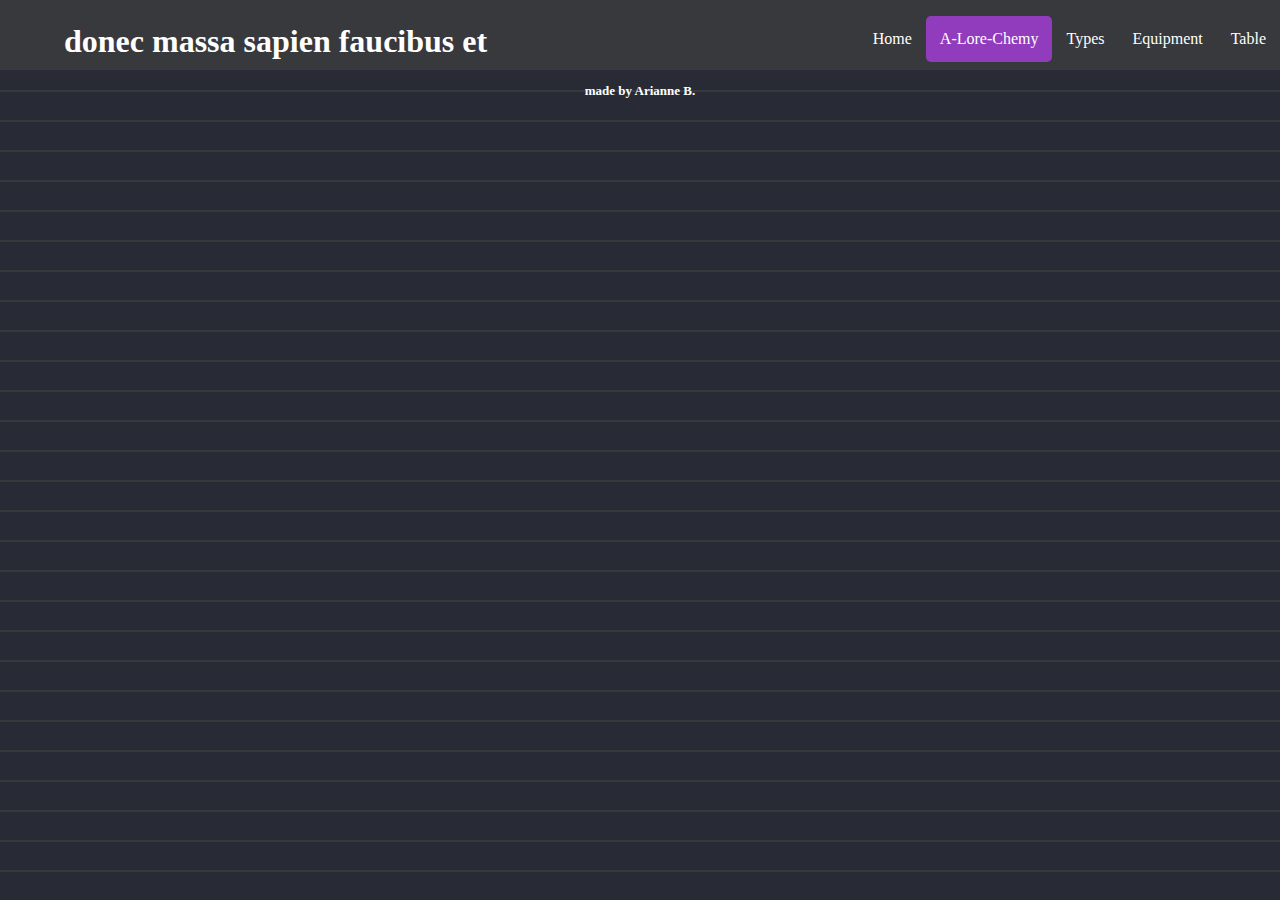
==== htdocs/alorechemy.html @ 70f2ffee "Add files via upload" ====
<!DOCTYPE html>
<html lang="en">
	<head>
		<title>Hexperiment</title>
		<link rel="icon" type="image/x-icon" href="images/witchywitch.png">
		<meta charset="UTF-8">
		<meta name="description" content="A website all about Chemistry in witch style">
		<meta name="author" content="Arianne Butalid">
		<meta name="viewport" content="width=device-width, initial-scale=1.0">
		<link rel = "stylesheet" type = "text/css" href = "../css/style.css">
	</head>
	<body>
		<!--Header-->
		<header class="up">
			<h1>donec massa sapien faucibus et</h1>
		<!--Menu-->
			<nav class="upnav">
				<a href="periodictable.html">Table</a>
				<a href="equipment.html">Equipment</a>
				<a href="types.html">Types</a>
				<a href="alorechemy.html" class="current">A-Lore-Chemy</a>
				<a href="../index.html">Home</a>
			</nav>
		</header>
		<section class="whole">
		</section>
		<div class="end">
			<p class="maker">made by Arianne B.</p>
			<a href="https://github.com/"><div class="github"></div></a>
			<a href="https://www.facebook.com/arianne.butalid"><div class="facebook"></div>
		</div>
	</body>
</html>
---- css/style.css ----
html {
	scroll-behavior: smooth;
}

* {
	box-sizing: border-box;
}

body {
    margin: 0;
	background-image: linear-gradient(0deg, #282a35 95%, #38393c  5%);
    background-size: 30px 30px;
	/*overflow: hidden;*/
}

* {
	color: white;
}

.whole {
	animation: transitionIn 0.75s;
}

@keyframes transitionIn {
	from {
		opacity: 0;
		transform: rotateX(-10deg);
	}
	
	to {
		opacity: 2;
		transform: rotateX(0);
	}
}

/*Header menu*/
.up {
	z-index: 100;
    position: sticky;
    height: 70px;
    width: 100%;
	background-color: #38393c;
	top: 0;
	padding: 10px 0;
	display: block;
}

.up h1 {
	float: left;
	margin-left: 5%;
	margin-top: 1%;
}

.upnav a {
	float: right;
	text-align: center;
	padding: 14px;
	text-decoration: none;
	margin-top: 0.5%;
	border-radius: 5px;
}

.upnav a:hover {
	background-color: #fdaa3f;
	transition: background-color .3s;
}

.current {
	background-color: #913bbd;
}

/*Home + Types*/
header {
	text-align: center;
}

.describe {
	border: 3px dotted #fdaa3f;
	width: 45%;
	margin-left: 5%;
	margin-top: 5%;
}

.describev {
	border: 1px solid #913bbd;
	width: 45%;
	margin-left: 50%;
	margin-top: 5%;
}

#sec1, #sec2, #sec3, #sec4, #sec5 {
	padding-top: 56px;
}

footer {
	float: right;
}

.goup {
	float: right;
}

/*.github {
	background: url('images/icons.png') no-repeat -456px -129px;
	width: 32px;
	height: 33px;
}

.facebook {
	background: url('images/icons.png') no-repeat -226px -129px;
	width: 33px;
	height: 32px;
}

.github:hover {
	background: url('images/icons.png') no-repeat -456px -54px;
	width: 33px;
	height: 33px;
}

.facebook:hover {
	background: url('images/icons.png') no-repeat -226px -54px;
	width: 33px;
	height: 33px;
}*/

.maker {
	font-size: 13px;
	font-family: Garamond;
	font-weight: bold;
	text-align: center;
}

.arrowup {
	background: url('images/arrowy.png') no-repeat -225px -129px;
	width: 34px;
	height: 33px;
}

/*A-lore-chemy + Equipment*/

/*The Periodic Table --> I can use tables here */
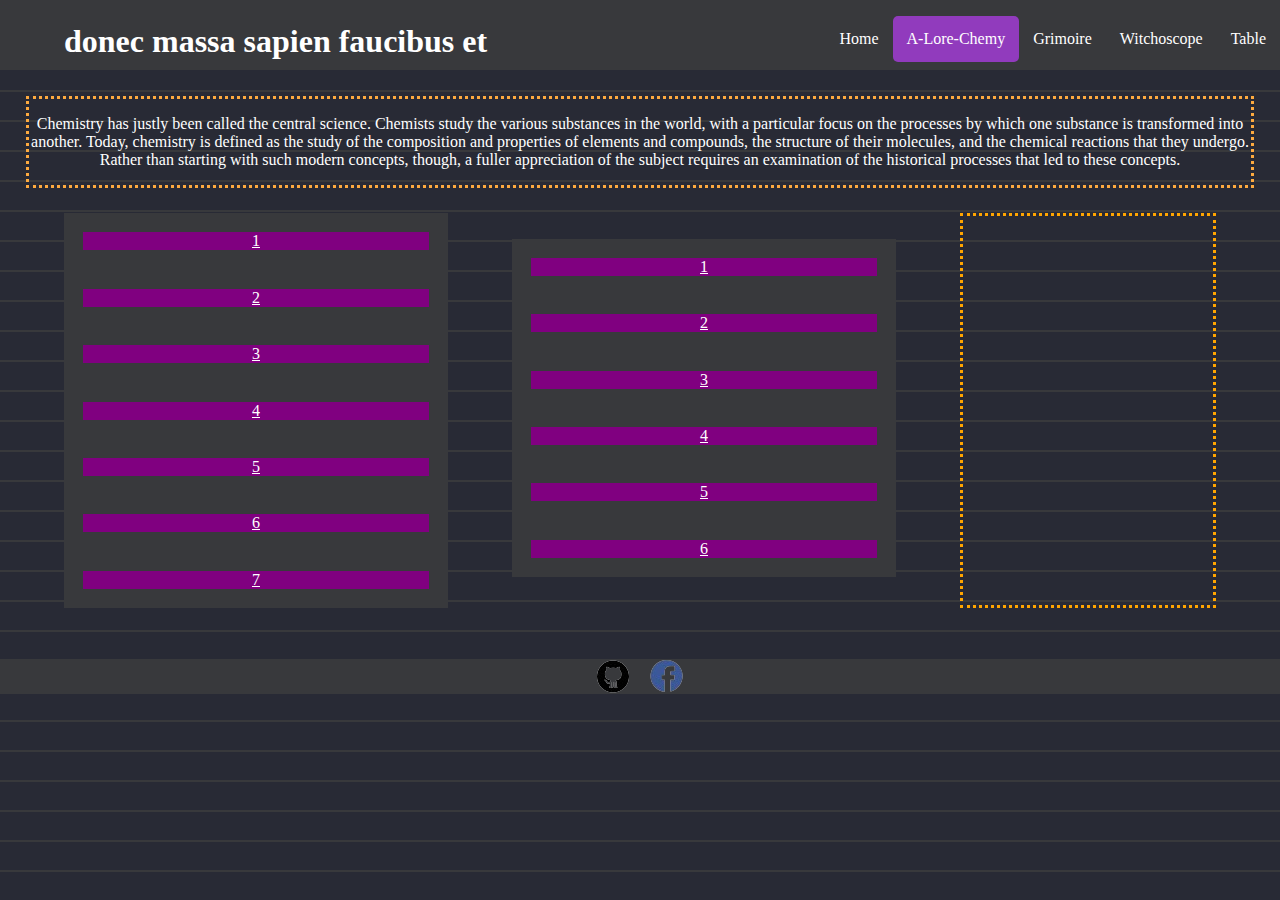
==== commit 66ea86c8: "Update alorechemy.html" ====
--- a/htdocs/alorechemy.html
+++ b/htdocs/alorechemy.html
@@ -2,7 +2,7 @@
 <html lang="en">
 	<head>
 		<title>Hexperiment</title>
-		<link rel="icon" type="image/x-icon" href="images/witchywitch.png">
+		<link rel="icon" type="image/x-icon" href="../images/witchywitch.png">
 		<meta charset="UTF-8">
 		<meta name="description" content="A website all about Chemistry in witch style">
 		<meta name="author" content="Arianne Butalid">
@@ -16,18 +16,47 @@
 		<!--Menu-->
 			<nav class="upnav">
 				<a href="periodictable.html">Table</a>
-				<a href="equipment.html">Equipment</a>
-				<a href="types.html">Types</a>
-				<a href="alorechemy.html" class="current">A-Lore-Chemy</a>
+				<a href="equipment.html">Witchoscope</a>
+				<a href="types.html">Grimoire</a>
+				<a href="#" class="current">A-Lore-Chemy</a>
 				<a href="../index.html">Home</a>
 			</nav>
 		</header>
+		<!--Content-->
 		<section class="whole">
+			<section id="lore0">
+				<p>Chemistry has justly been called the central science. Chemists study the various substances in the world, with a particular focus on the processes by which one substance is transformed into another. Today, chemistry is defined as the study of the composition and properties of elements and compounds, the structure of their molecules, and the chemical reactions that they undergo. Rather than starting with such modern concepts, though, a fuller appreciation of the subject requires an examination of the historical processes that led to these concepts.</p>
+			</section>
+			<section id="cols">
+				<section id="col1">
+					<a href="#">1</a>
+					<a href="#">2</a>
+					<a href="#">3</a>
+					<a href="#">4</a>
+					<a href="#">5</a>
+					<a href="#">6</a>
+					<a href="#">7</a>
+				</section>
+				<section id="col2">
+					<a href="#">1</a>
+					<a href="#">2</a>
+					<a href="#">3</a>
+					<a href="#">4</a>
+					<a href="#">5</a>
+					<a href="#">6</a>
+				</section>
+				<aside id="aside"></aside>
+			</section>
 		</section>
-		<div class="end">
-			<p class="maker">made by Arianne B.</p>
-			<a href="https://github.com/"><div class="github"></div></a>
-			<a href="https://www.facebook.com/arianne.butalid"><div class="facebook"></div>
-		</div>
+		<script type="text/javascript">
+				window.onload = function(){ 
+					alert("The information presented here has been copy and pasted from the ff. source: https://www.britannica.com/science/chemistry/Chemistry-and-society");
+                }
+		</script>
+		
+		<footer class="end">
+			<a href="https://github.com/mysteriouslyours"><div id="github"></div></a>
+			<a href="https://web.facebook.com/arianne.butalid"><div id="facebook"></div></a>
+		</footer>
 	</body>
-</html>+</html>
--- a/css/style.css
+++ b/css/style.css
@@ -4,13 +4,14 @@
 
 * {
 	box-sizing: border-box;
+	font-family: Garamond;
 }
 
 body {
     margin: 0;
 	background-image: linear-gradient(0deg, #282a35 95%, #38393c  5%);
     background-size: 30px 30px;
-	/*overflow: hidden;*/
+	overflow: hidden;
 }
 
 * {
@@ -76,9 +77,13 @@
 
 .describe {
 	border: 3px dotted #fdaa3f;
-	width: 45%;
-	margin-left: 5%;
-	margin-top: 5%;
+	width: 50%;
+	margin-left: 5%;
+	margin-top: 5%;
+}
+
+.describe p, .describev p {
+	font-size: 20px;
 }
 
 .describev {
@@ -89,54 +94,112 @@
 }
 
 #sec1, #sec2, #sec3, #sec4, #sec5 {
-	padding-top: 56px;
-}
-
-footer {
+	padding-top: 55px;
+}
+
+.scroll {
 	float: right;
-}
-
-.goup {
-	float: right;
-}
-
-/*.github {
-	background: url('images/icons.png') no-repeat -456px -129px;
-	width: 32px;
-	height: 33px;
-}
-
-.facebook {
-	background: url('images/icons.png') no-repeat -226px -129px;
-	width: 33px;
-	height: 32px;
-}
-
-.github:hover {
-	background: url('images/icons.png') no-repeat -456px -54px;
+	font-weight: bold;
+	text-decoration: none;
+	background-color: #38393c;
+	border-radius: 15px;
+	margin-right: 2%;
+	font-size: 20px;
+}
+
+.section:nth-of-type(1) {
+	margin-top: 1%;
+	margin-bottom: 5%;
+}
+
+.section:nth-of-type(2) {
+	margin-top: 5%;
+	margin-bottom: 15%;
+}
+
+.section:nth-of-type(3) {
+	margin-top: 5%;
+	margin-bottom: 10%;
+}
+
+.section:nth-of-type(4) {
+	margin-top: 5%;
+	margin-bottom: 10%;
+}
+
+.section:nth-of-type(5) {
+	margin-top: 5%;
+	margin-bottom: 5%;
+}
+
+.end {
+	display: flex;
+	justify-content: center;
+	align-items: center;
+	background-color: #38393c;
+	position: sticky;
+	height: 35px;
+	bottom: 0;
+}
+
+#github, #facebook {
+	flex: 1;
+	margin: 10px;
+	background: #33f;
 	width: 33px;
 	height: 33px;
 }
 
-.facebook:hover {
-	background: url('images/icons.png') no-repeat -226px -54px;
-	width: 33px;
-	height: 33px;
-}*/
-
-.maker {
-	font-size: 13px;
-	font-family: Garamond;
-	font-weight: bold;
-	text-align: center;
-}
-
-.arrowup {
-	background: url('images/arrowy.png') no-repeat -225px -129px;
-	width: 34px;
-	height: 33px;
-}
-
+#github {
+	background: url("../images/icons.png")-456px -129px;
+}
+
+#facebook {
+	background: url("../images/icons.png")-226px -129px;
+}
+
+#github:hover, #facebook:hover {
+    transform: scale(1.1); 
+    transition: transform 0.3s; 
+}
 /*A-lore-chemy + Equipment*/
-
-/*The Periodic Table --> I can use tables here */+#lore0 {
+	border: 3px dotted #fdaa3f;
+	text-align: center;
+	margin: 2%;
+}
+
+#cols {
+	display: flex;
+	flex-direction: row;
+}
+
+#col1, #col2 {
+	display: flex;
+	flex-flow: column wrap;
+	top: 0;
+	margin-left: 5%;
+	margin-bottom: 51px;
+	background-color: #38393c;
+	width: 30%;
+	height: 50%;
+}
+
+#col2 {
+	margin-top: 2%;
+}
+
+#col1 a, #col2 a {
+	width: 90%;
+	background-color: purple;
+	text-align: center;
+	margin: 5%;
+}
+
+#aside {
+	border: 3px dotted orange;
+	margin-left: 5%;
+	width: 20%;
+	margin-bottom: 51px;
+}
+/*The Periodic Table --> I can use tables here */
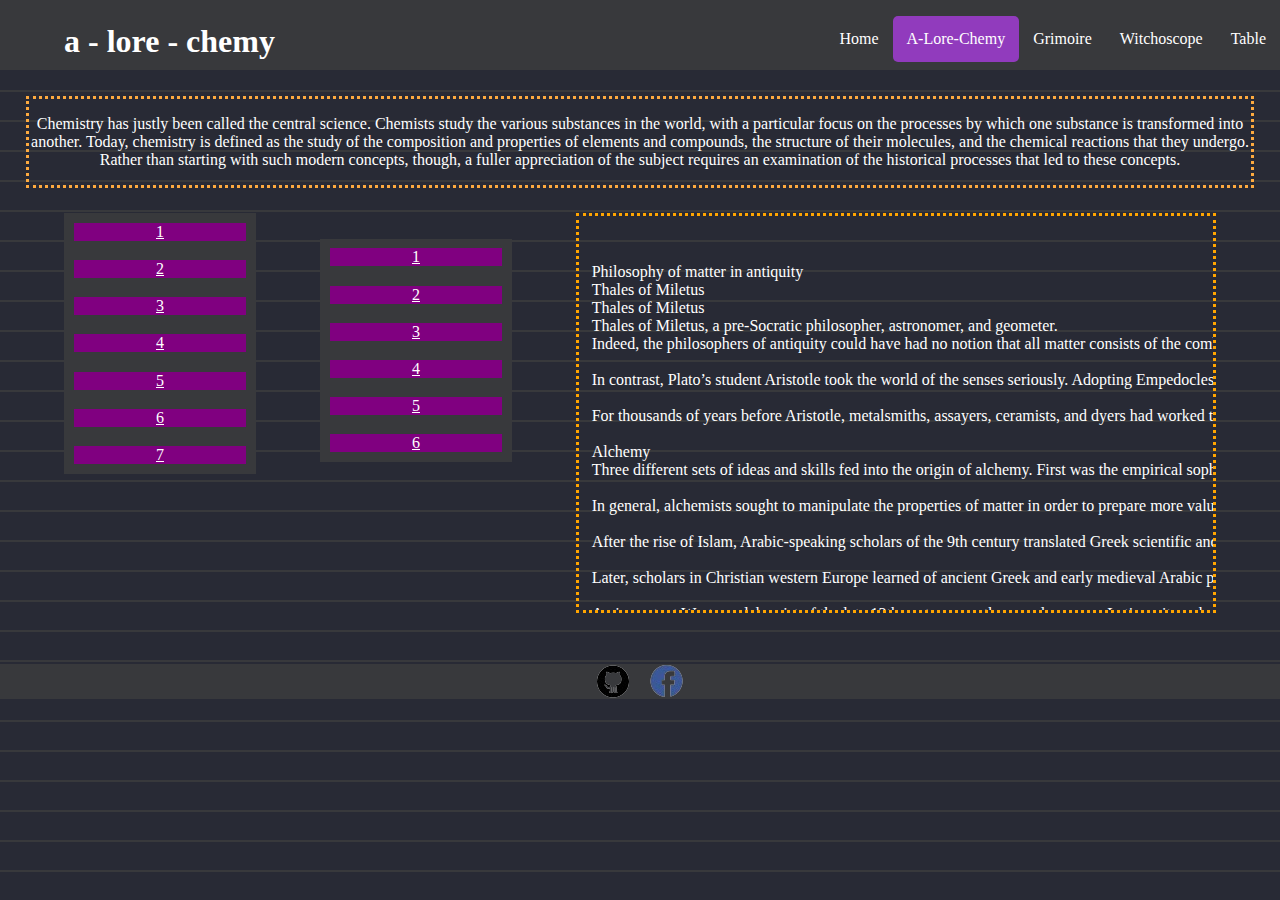
==== commit 87fed0ed: "Update alorechemy.html" ====
--- a/htdocs/alorechemy.html
+++ b/htdocs/alorechemy.html
@@ -12,7 +12,7 @@
 	<body>
 		<!--Header-->
 		<header class="up">
-			<h1>donec massa sapien faucibus et</h1>
+			<h1>a - lore - chemy</h1>
 		<!--Menu-->
 			<nav class="upnav">
 				<a href="periodictable.html">Table</a>
@@ -45,7 +45,153 @@
 					<a href="#">5</a>
 					<a href="#">6</a>
 				</section>
-				<aside id="aside"></aside>
+				<aside id="aside"><pre>
+					<p>Philosophy of matter in antiquity
+Thales of Miletus
+Thales of Miletus
+Thales of Miletus, a pre-Socratic philosopher, astronomer, and geometer.
+Indeed, the philosophers of antiquity could have had no notion that all matter consists of the combinations of a few dozen elements as they are understood today. The earliest critical thinking on the nature of substances, as far as the historical record indicates, was by certain Greek philosophers beginning about 600 BCE. Thales of Miletus, Anaximander, Empedocles, and others propounded theories that the world consisted of varieties of earth, water, air, fire, or indeterminate “seeds” or “unbounded” matter. Leucippus and Democritus propounded a materialistic theory of invisibly tiny irreducible atoms from which the world was made. In the 4th century BCE, Plato (influenced by Pythagoreanism) taught that the world of the senses was but the shadow of a mathematical world of “forms” beyond human perception.
+
+In contrast, Plato’s student Aristotle took the world of the senses seriously. Adopting Empedocles’s view that the terrestrial region consisted of earth, water, air, and fire, Aristotle taught that each of these materials was a combination of qualities such as hot, cold, moist, and dry. For Aristotle, these “elements” were not building blocks of matter as they are thought of now; rather, they resulted from the qualities imposed on otherwise featureless prime matter. Consequently, there were many different kinds of earth, for instance, and nothing precluded one element from being transformed into another by appropriate adjustment of its qualities. Thus, Aristotle rejected the speculations of the ancient atomists and their irreducible fundamental particles. His views were highly regarded in late antiquity and remained influential throughout the Middle Ages.
+
+For thousands of years before Aristotle, metalsmiths, assayers, ceramists, and dyers had worked to perfect their crafts using empirically derived knowledge of chemical processes. By Hellenistic and Roman times, their skills were well advanced, and sophisticated ceramics, glasses, dyes, drugs, steels, bronze, brass, alloys of gold and silver, foodstuffs, and many other chemical products were traded. Hellenistic Alexandria in Egypt was a centre for these arts, and it was apparently there that a group of ideas emerged that later became known as alchemy.
+
+Alchemy
+Three different sets of ideas and skills fed into the origin of alchemy. First was the empirical sophistication of jewelers, gold- and silversmiths, and other artisans who had learned how to fashion precious and semiprecious materials. Among their skills were smelting, assaying, alloying, gilding, amalgamating, distilling, sublimating, painting, and lacquering. The second component was the early Greek theory of matter, especially Aristotelian philosophy, which suggested the possibility of unlimited transformability of one kind of matter into another. The third of alchemy’s roots consisted of a complex combination of ideas derived from Asian philosophies and religions, Hellenistic mystery religions, and what became known as the Hermetic writings (a body of pseudonymous Greek writings on magic, astrology, and alchemy ascribed to the Egyptian god Thoth or his Greek counterpart Hermes Trismegistos). It is important to note, however, that Hellenistic Egypt is only one of several candidates for the homeland of alchemy; at about the same time, similar ideas were developing in Persia, China, and elsewhere.
+
+In general, alchemists sought to manipulate the properties of matter in order to prepare more valuable substances. Their most familiar quest was to find the philosopher’s stone, a magical substance that would transmute ordinary metals such as copper, tin, iron, or lead into silver or gold. Important materials in this craft included sulfur, mercury, and electrum (a gold-silver alloy). However, many other alchemists spurned alchemical transmutation (aurifaction), devoting their efforts instead to a pharmaceutical preparation known as the “elixir of life” that would cure any disease, including the ultimate disease, death. The philosopher’s stone and the elixir of life could be considered parallel quests, for each would “cure” metallic or human bodies, respectively, yielding immortal perfection. There was a parallel religious dimension to all this as well. Finally, some alchemists spurned material manipulations entirely, devoting themselves to meditation with the goal of achieving spiritual purity and ultimate redemption.
+
+After the rise of Islam, Arabic-speaking scholars of the 9th century translated Greek scientific and philosophical works into their own language. Thereafter, philosophers in the Islamic world pursued chemical and alchemical ideas with enthusiasm and success. The sizable number of modern chemical words derived from Arabic—alcohol, alkali, alchemy, zircon, elixir, natron, and others—suggests the importance of this period for the history of chemistry. One of the leading ideas of medieval Arabic alchemy was the theory that all metals were formed of sulfur and mercury in various proportions and that altering those proportions could transform the metal under study—even to produce silver or gold from lead or iron. Not every alchemist, however, believed in the possibility of such transmutations.
+
+Later, scholars in Christian western Europe learned of ancient Greek and early medieval Arabic philosophy by translating these books into Latin. Thus, the alchemical tradition, along with the rest of the Greco-Arabic philosophical and scientific corpus, passed to the West in the course of the 12th century. Well-known Scholastic philosophers of the 13th century, such as Roger Bacon in England and Albertus Magnus in Germany and France, wrote on alchemy. Alongside this learned literature, the empirical chemical arts continued to flourish and comprised a largely separate realm of expertise among artisans, engineers, and mechanics.
+
+An important Western alchemist of the late 13th century was the pseudonymous Latin writer who called himself Geber in homage to the 8th-century Arab alchemist Jābir ibn Ḥayyān. Geber was the first to record methods for the preparation and use of sulfuric acid, nitric acid, and hydrochloric acid; the earliest clear evidence for widespread familiarity with distilled alcohol also does not much predate his day. These substances could only have been produced by novel stills that were more robust and efficient than their predecessors, and the appearance of these remarkable new materials produced dramatic changes in the repertoire of chemists.
+
+The Renaissance saw even stronger interest in the science. The German-Swiss physician Paracelsus practiced alchemy, Kabbala, astrology, and magic, and in the first half of the 16th century he championed the role of mineral rather than herbal remedies. His emphasis on chemicals in pharmacy and medicine was influential on later figures, and lively controversies over the Paracelsian approach raged around the turn of the 17th century. Gradually the Hermetic influence declined in Europe, however, as certain celebrated feats of putative aurifaction were revealed as frauds.
+
+It would be a mistake to think that open-minded empirical investigation that is well integrated with theory (which is how one might define science) was absent from the history of alchemy. Alchemy had many quite scientific practitioners through the centuries, notably including Britain’s Robert Boyle and Isaac Newton—heroes of the scientific revolution of the 17th century—who applied systematic and quantitative method to their (mostly secret) alchemical studies. Indeed, as late as the end of the 17th century there was little to distinguish alchemy from chemistry, either substantively or semantically, since both words were applied to the same set of ideas. It was only in the early 18th century that chemists conferred different definitions on the two words, banishing alchemy to the ashbin of discredited occult pseudosciences.
+
+Phlogiston theory
+This shift was partly simple self-promotion by chemists in the new environment of the Enlightenment, whose vanguard glorified rationalism, experiment, and progress while demonizing the mystical. However, it was also becoming ever clearer that certain central ideas of alchemy (especially metallic transmutation) had never been demonstrated. One of the leaders in this regard was the German physician and chemist Georg Ernst Stahl, who vigorously attacked alchemy (after dabbling in it himself) and proposed an expansive new chemical theory. Stahl noted parallels between the burning of combustible materials and the calcination of metals—the conversion of a metal into its calx, or oxide. He suggested that both processes consisted of the loss of a material fluid, contained within all combustibles, called phlogiston.
+
+Phlogiston became the centrepiece of a broad-ranging theory that dominated 18th-century chemical thought. Phlogiston, in short, was thought to be a material substance that defined combustibility. When metallic iron becomes red rust, it loses its phlogiston, just as a burning log does. The ashes of the log and the red rust “ashes” (calx) of iron can no longer burn because they no longer contain the principle of combustibility, or phlogiston. But iron calx can be converted back to the metal if it is strongly heated in the presence of a phlogiston-rich substance such as charcoal. The charcoal donates its phlogiston (becoming ashes itself), while the calx turns into molten metallic iron. Thus, smelting (reduction) of metallic ores could also be understood in phlogistic terms. Later phlogistonists added respiration to the number of phenomena that the theory could elucidate. An animal breathes air, emitting phlogiston in an analogy to a slow fire, fueled by the phlogiston-rich food it consumes. Earth’s atmosphere avoids excess accumulation of phlogiston because plants incorporate it into combustible plant tissues that can then be used as animal food. Combustion, calcination, or respiration eventually cease in an enclosed space because air has a limited capacity to absorb the phlogiston emitted from the burning, calcining, or respiring entity.
+
+The phlogiston theory became popular both because of its great success in explaining phenomena and guiding further investigation and because of a certain Enlightenment predilection for materialistic physical theories (the putative fluid of heat became known as caloric, and there were other suggested fluids of electricity, light, and so on). This materialist-mechanist trend can also be seen in the diffuse but powerful influence of Newton and René Descartes on chemists of the 18th century. Enlightenment chemists established distinctive scientific communities and a well-defined discipline (closely allied, to be sure, with medical and artisanal studies) in the major countries of Europe. The chemist’s workplace or laboratory (the word itself had been coined in the Renaissance to apply to the chemical arts) was now closely associated with the field, and a standardized repertoire of operations was taught there.
+
+Still unsettled were some fundamental issues relating to chemical composition. To a phlogistonist, a metallic calx was elemental, and the associated metal was a compound of calx plus phlogiston. This puzzled some, though, since the metal gained rather than lost weight when it supposedly lost phlogiston to become a calx. The issues were sharpened in the 1770s, when the virtuoso English chemist (and Unitarian minister) Joseph Priestley produced a new gas by heating certain minerals. A candle burned in this gas with extraordinary vigour, and in an enclosed space a mouse breathing it survived far longer than one could in ordinary air. Priestley’s explanation was that the new gas had been radically dephlogisticated and, hence, had much greater capacity than air for absorbing phlogiston.
+
+Actually, gases (then usually known as airs) were a relatively novel object of chemical attention. In Scotland in 1756, Joseph Black studied the gas given off in respiration and combustion, characterizing it chemically and following its participation in certain chemical reactions. (Black, a physician, taught chemistry as a branch of medicine, as did most academic chemists of this era.) He called the new gas “fixed air,” since it was also found “fixed” in certain minerals such as limestone. His discovery that this gas was a normal component of common air (at a fraction of a percent, to be sure) was the first clear indication that atmospheric air was a mixture rather than a homogeneous element. In the following quarter century, many new gases were discovered and studied, by such workers as Priestley, the English physicist and chemist Henry Cavendish, and the Swedish pharmacist Carl Scheele.
+
+The chemical revolution
+The new research on “airs” attracted the attention of the young French aristocrat Antoine-Laurent Lavoisier. Lavoisier commanded both the wealth and the scientific brilliance to enable him to construct elaborate apparatuses to carry out his numerous ingenious experiments. In the course of just a few years in the 1770s, Lavoisier developed a radical new system of chemistry, based on Black’s methods and Priestley’s dephlogisticated air.
+
+Lavoisier first determined that certain metals and nonmetals absorb a gaseous substance from the air in undergoing calcination or combustion and, in the process, increase in weight. Initially, he thought that this gas must be Black’s fixed air, for he knew of no other chemical species present in ordinary air; moreover, fixed air was known to be produced in smelting, so it seemed reasonable to think that it was present in the calx that was smelted. At this point (October 1774), Priestley communicated to Lavoisier his discovery of dephlogisticated air. Further experiments led Lavoisier to continuously modify his ideas, until it finally became clear to him that it was this new gas, and not fixed air, that was the active entity in combustion, calcination, and respiration. Moreover, he determined (or so he thought, at least) that this gas was contained in all acids. He renamed it oxygen, Greek for “acid producer.”
+
+Lavoisier’s oxygen was in some respects the inverse of phlogiston. Rather than releasing anything, the combustible or metal absorbed (more precisely, chemically combined with) oxygen in the process that Lavoisier now called oxidation. He showed that atmospheric air was a mixture of two principal components, oxygen and a physiologically inert gas (known to Priestley) that he called azote or nitrogen. He also showed that water is a chemical compound of two substances, oxygen and what Cavendish had called “inflammable air.” The latter gas was now renamed hydrogen (“water producer”). Black’s fixed air proved to be a gaseous form of oxidized carbon, or carbon dioxide. The various parts of Lavoisier’s new system were beginning to fit together beautifully.
+
+The keys to Lavoisier’s success were twofold. First, he carefully accounted for all the substances, including gases, entering into and emerging from the chemical reactions he studied by tracking their weights with the greatest possible precision. He knew to do this partly from Black’s example, but he proceeded with a mastery that the science had never before seen. Second, he established a simple operational definition of a chemical element—namely, a substance that could not be reduced in weight as the result of any chemical reaction that it undergoes. Oxygen, carbon, iron, and sulfur were now regarded as elements, along with close to 30 other substances. Lavoisier wrote a textbook to promote the new oxygenist chemistry, Traité élémentaire de chimie (1789), which appeared in the same year the French Revolution began. He and his associates also developed a new nomenclature—essentially the one used today for inorganic compounds—along with a new journal. As an aristocrat of the ancien régime and an investor in a tax-collection agency, Lavoisier was executed in the Reign of Terror, but by that time (1794) the chemical revolution that he had started had largely succeeded in replacing phlogistonist chemistry.
+
+Atomic and molecular theory
+Lavoisier’s set of chemical elements, and the new way of understanding chemical composition, proved to be invaluable for analytic and inorganic chemistry, but in a real sense the chemical revolution had only just begun. Around the turn of the century, the English Quaker schoolteacher John Dalton began to wonder about the invisibly small ultimate particles of which each of these elemental substances might be composed. He thought that if the atoms of each of the elements were distinct, they must be characterized by a distinct weight that is unique to each element. Although these atoms were far too small to weigh individually, he realized that he could deduce their weights relative to each other—the ratio of the weight of an atom of oxygen to one of hydrogen, for instance—by examining reacting weights of macroscopic quantities of these elements. In fact, the laws of stoichiometry (combining weights of elements) were just then being developed, and Dalton used these regularities to justify his inferences. His first discussion of these issues dates to 1803, and he presented his atomic theory in the multivolume New System of Chemical Philosophy (1808–27).
+
+Dalton’s atomic theory was a landmark event in the history of chemistry, but it had a crucial flaw. His procedure required that one know the formulas of the simple compounds resulting from the combination of the elements. For example, analytical data of that day indicated that water resulted from the combination of seven parts by weight of oxygen with one part of hydrogen. If the resulting water molecule was HO (one atom of each element combining to form a molecule of water), then the weight ratio of the atoms of these elements must be the same, seven to one. However, if the formula were H2O, then the weight of an oxygen atom would have to be 14 times the weight of a hydrogen atom. There was simply no way to determine molecular formulas at that time, so Dalton made assumptions based on the simplicity of nature. He chose HO as his water formula and, therefore, seven as the relative atomic weight of oxygen.
+
+In the following years, several leading chemists adopted essential elements of Dalton’s theory, but many objected to the hypothetical elements just described; some also doubted the very possibility of investigating the world of the invisibly small. In 1808 the French chemist Joseph-Louis Gay-Lussac discovered that when gases combine chemically, they do so in small integral multiples by volume. Three years later the Italian physicist Amedeo Avogadro argued that this fact suggested that equal volumes of gases contain equal numbers of constituent particles (Avogadro’s law), physical conditions being the same. This idea provided a physical method of determining certain molecular formulas. For instance, Gay-Lussac had pointed out that exactly two volumes of hydrogen combine with precisely one of oxygen to form water. If Avogadro was right, the formula for water had to be H2O. But this line of reasoning also led to the uncomfortable notion that elementary gases had polyatomic molecules (O2, H2, and so on), and therefore many chemists rejected Avogadro’s hypotheses.
+
+By far the greatest of the early atomists was the Swede Jöns Jacob Berzelius, who accepted parts of Avogadro’s ideas and developed an elaborate version of chemical atomism by 1826. It was Berzelius who in 1813 had proposed the alphabetic system for denoting elements, atoms, and molecular formulas, and the use of formulas as an aid for studying chemical composition and reactions began to blossom about 1830. However, different chemists were still making different assumptions regarding the formulas of simple compounds such as water, and so, for decades, various inconsistent systems of atomic weights and formulas were in use in the various European countries.
+
+Berzelius also developed a theory of chemical combination based on the electrochemical studies that the invention of the battery (1800) had spawned. He became convinced that all molecules were held together by the Coulomb force, the electrostatic attraction between oppositely charged objects. (Berzelius assumed that a molecule’s constituent atoms or groups of atoms were not neutral, and he called these charged components radicals.) This theory of electrochemical dualism worked well with inorganic compounds, but organic substances seemed anomalous. Particularly in the 1830s, when chemists learned how to replace the hydrogen of organic compounds with chlorine atoms, Berzelius’s theory appeared to be threatened—after all, hydrogen and chlorine had opposite electrochemical characteristics, yet the substitution seemed to make little difference in the properties of the compounds. In the 1840s and ’50s, extensive debates over rival systems of chemical atomism and over electrochemical dualism enlivened the journal literature.
+
+Organic radicals and the theory of chemical structure
+Both problems were finally resolved through the further development of organic chemistry. The leading organic chemists of the day were the German Justus von Liebig and the Frenchman Jean-Baptiste-André Dumas. In 1830 Liebig invented a device that made organic analysis rapid, convenient, and accurate, and his laboratory institute at the tiny University of Giessen in Hesse became the most famous chemical school in the world. Liebig taught an enormous number of chemists, and his students assisted in his research program. He was the leading figure in the rise of the research university and in the idea of a research group. As a professor at Giessen, and later at the University of Munich, he laid much emphasis on practical applications of chemistry, especially for physiology, agriculture, and consumer products. Dumas exerted a similar influence in France, training students and pursuing research at a private laboratory in Paris.
+
+Both Liebig and Dumas initially accepted the Berzelian scheme and sought to understand organic molecules as composed of identifiable radicals held together electrochemically. The younger French chemists Auguste Laurent and Charles Gerhardt pursued chlorine substitution reactions and cast doubt on this simple model; sometime after 1840 Liebig and Dumas both retreated into positivism. In 1852 Liebig’s English former postdoctoral assistant Edward Frankland noticed a regularity in the combining capacity of the atoms of certain metals and semimetals. At about the same time, two former students of both Liebig and Dumas, Alexander Williamson in London and Charles-Adolphe Wurtz in Paris, were independently approaching the same idea from a different direction. Using a system of atomic weights and formulas developed by Gerhardt and Laurent—a modified version of Berzelius’s system that incorporated Avogadro’s ideas more consistently—they proposed that oxygen atoms could combine with two other simple atoms, such as hydrogen, or with two organic radicals and that nitrogen atoms could combine with three. This was the beginning of the concept of atomic valence.
+
+In 1858 the young German theorist August Kekule then expanded this concept to carbon, not only proposing that carbon atoms were tetravalent but adding the idea that they could bond to each other to form chains, comprising a molecular “skeleton” to which other atoms could cling. Kekule’s theory of chemical structure clarified the compositions of hundreds of organic compounds and served as a guide to the synthesis of thousands more. (The self-chaining of carbon atoms was independently developed by the Scottish chemist Archibald Scott Couper.) This theory experienced dramatic expansion when Kekule successfully applied it to aromatic compounds (after 1865) and after Jacobus Henricus van ’t Hoff of the Netherlands and Joseph LeBel of France independently began to investigate molecular structures in three dimensions—later called stereochemistry.
+
+Mendeleev’s periodic law
+Dmitri Mendeleev
+Dmitri Mendeleev
+Russian chemist Dmitri Mendeleev arranged the 63 known elements into a periodic table based on atomic mass, which he published in Principles of Chemistry (1869).
+Kekule’s innovations were closely connected with a reform movement that gathered steam in the 1850s, seeking to replace the multiplicity of atomic weight systems with Gerhardt’s and Laurent’s proposal. Indeed, Kekule could not have succeeded with structure theory if he had not started with the reformed atomic weights. Kekule, Wurtz, and German chemist Carl Weltzien were organizers of the first international chemical conference, held at Karlsruhe in southwestern Germany in September 1860, which was intended to gain unity and understanding across the European chemical community. The Italian chemist Stanislao Cannizzaro played perhaps the most critical role at the conference. The reformers’ success was incomplete, but the Karlsruhe Congress can stand as an appropriate symbol of the era when chemistry attained a recognizably modern appearance.
+
+The widespread adoption of a single reformed set of atomic weights for the 60-odd known elements appears to have prompted renewed speculation on the relationships of the elements to each other, and various proposals for systems of classification were developed in the 1860s. By far the most successful of these systems was that of the Russian chemist Dmitry Mendeleev. In 1869 he announced that when the elements were arranged horizontally according to increasing atomic weight, and a new horizontal row was begun below the first whenever similar properties in the elements reappear, then the resulting semi-rectangular table revealed consistent periodicities. The vertical columns of similar elements were called groups or families, and the entire array was called the periodic table of the elements. Mendeleev demonstrated that this manner of looking at the elements was more than mere chance when he was able to use his periodic law to predict the existence of three new elements, later named gallium, scandium, and germanium, which were discovered in the 1870s and ’80s.
+
+periodic table
+periodic table
+Modern version of the periodic table of the elements.
+To be sure, there were still many anomalies. For example, 15 chemically similar rare earth elements had been discovered by the end of the century. These elements were resistant to any periodic system; eventually they were grouped together in a separate category, the lanthanides (later called the lanthanoids; see transition element). Then in the 1890s British scientists William Ramsay and Lord Rayleigh discovered the inert, or rare, gases argon, helium, neon, krypton, and xenon. These were all clearly members of a single chemical family, but there were no vacant spaces in the table for them. Soon after the turn of the 20th century, chemists decided simply to create an extra group for them.
+
+Structuralist ideas from organic chemistry, as well as the development of the periodic table, gave new impetus to the study of inorganic compounds in the late 19th century. The leading chemical field in the second half of the century, however, was clearly organic chemistry, and the leading country was Germany. It was the Germans who exploited the structure theory most aggressively, and their success was measured by the explosive growth of university institutes as well as by practical applications developed in commercial enterprises. Organic chemists such as August Wilhelm von Hofmann and Emil Fischer at the University of Berlin and Adolf von Baeyer at the University of Munich developed large research groups that turned out novel compounds, research publications, and doctoral dissertations by the score. By the late 19th century, German chemistry, both academic and industrial, dominated Europe and the world.
+
+The rise of physical chemistry
+This is not to say that other approaches to chemistry were neglected, nor that other countries failed to participate in the excitement. Physical studies of chemical compounds and reactions began early in the century, and the field of physical chemistry had achieved maturity by the 1880s. Michael Faraday in England, Hermann Kopp and Robert Bunsen in Germany, and Henri-Victor Regnault in France carried out investigations on the physical characteristics of substances in the period 1830–60. Studies of heat, work, and force led to the rise of thermodynamics around 1850; originally oriented almost entirely to the science of physics, figures such as the American Josiah Willard Gibbs, the Frenchmen Marcellin Berthelot and Pierre Duhem, and the Germans Hermann von Helmholtz and Wilhelm Ostwald then applied energy and entropy concepts to chemistry in the 1870s and ’80s. Electrochemistry, invented by the independent efforts of Berzelius and Humphry Davy in England at the beginning of the century, was pursued fruitfully by Faraday and others. Bunsen and Gustav Kirchhoff of Germany developed chemical spectroscopy in the late 1850s. Studies on the kinetics of chemical reactions began in the 1860s.
+
+All this work culminated in the “official” establishment of the field of physical chemistry, traditionally considered to be when the Zeitschrift für Physikalische Chemie (“Journal of Physical Chemistry”) began publication in 1887. The editors were Ostwald and van ’t Hoff, with Svante Arrhenius of Sweden, a future Nobelist, an especially important member of its editorial board. Controversies over the reality of ionic dissociation and other issues connected with electrochemistry, the theory of solutions, and thermodynamics enlivened early issues of the journal.
+
+Physical chemists were in increasing demand as universities turned to them for instruction in basic courses on general and theoretical chemistry. This was nowhere more true than in the United States, with its vigorously expanding educational structure, including both private and state (land-grant) universities and emerging German-influenced doctoral programs. Soon after the turn of the century, two chemists at the Massachusetts Institute of Technology (MIT) who had studied with Ostwald, Arthur Noyes and Gilbert Lewis, formed the nucleus of a rising American chemical community. Noyes continued his career at Throop Polytechnic in Pasadena (later renamed the California Institute of Technology, commonly known as Caltech), and Lewis went on to the University of California at Berkeley.
+
+Rutherford atomic model
+Rutherford atomic model
+Physicist Ernest Rutherford envisioned the atom as a miniature solar system, with electrons orbiting around a massive nucleus, and as mostly empty space, with the nucleus occupying only a very small part of the atom. The neutron had not yet been discovered when Rutherford proposed his model, which had a nucleus consisting only of protons.
+Bohr model of the atom
+Bohr model of the atom
+In the Bohr model of the atom, electrons travel in defined circular orbits around the nucleus. The orbits are labeled by an integer, the quantum number n. Electrons can jump from one orbit to another by emitting or absorbing energy. The inset shows an electron jumping from orbit n=3 to orbit n=2, emitting a photon of red light with an energy of 1.89 eV.
+Physical chemistry was profoundly altered by what some have called the second scientific revolution—namely, the discoveries of the electron, X-rays, radioactivity, and new radioactive elements, the understanding of radioactive emissions and nuclear decay processes, and early versions of the theories of quantum mechanics and relativity. All of this happened in just 10 years, from 1895 to 1905, and the scientific bombshells continued in the following years. In 1911 the British physicist Ernest Rutherford proposed a nuclear model of the atom, but his orbiting electrons seemed to violate classical electromagnetic theory, and the model was not immediately embraced. However, two years later the Danish physicist Niels Bohr resolved some of these anomalies by applying spectroscopic data and the quantum theory of the German physicists Max Planck and Albert Einstein to Rutherford’s model (see figure). Bohr went on to head an international theoretical research group in Copenhagen that led in developing quantum mechanics during the 1920s. In the meantime, Rutherford revealed the existence of the proton and Einstein advanced his theory of general relativity.
+
+Electronic theories of valence
+So much for the physicists; but the chemists were not sitting on their hands through all of this. Since its discovery a half century earlier, one of the greatest puzzles in chemistry had been the central phenomenon of valence. It was as inexplicable as it was incontrovertibly true that oxygen atoms had exactly two valence “hooks” with which to form bonds and carbon normally had four (that is to say, oxygen is divalent, carbon tetravalent). Moreover, these bonds were not radially symmetrical like electrostatic charges or gravitation but seemed to be directed at distinct spatial angles around the atom. And the existence of highly stable elementary molecules such as H2 was downright embarrassing—for what could be the basis for the strong attraction of two identical atoms for each other? Some scientists, such as the great Swiss chemist Alfred Werner, used combinations of structural-organic and ionic theories to develop a scheme that brilliantly explained the structures of complex inorganic substances known as coordination compounds.
+
+polar covalent bond
+polar covalent bond
+In polar covalent bonds, such as that between hydrogen and oxygen atoms, the electrons are not transferred from one atom to the other as they are in an ionic bond. Instead, some outer electrons merely spend more time in the vicinity of the other atom. The effect of this orbital distortion is to induce regional net charges that hold the atoms together, such as in water molecules.
+Others would take their cue from the discovery of the electron. As early as 1902, taking into account the work of the English physicist J.J. Thomson, Werner, and Ramsay and Rayleigh on the rare gases, Lewis privately drew casual sketches—depicting cubic atoms with outer electrons—that constituted the first step toward an electronic theory of chemical bonding. However, it was not until after Rutherford and Bohr had provided the early development of the nuclear theory of the atom that Lewis’s ideas gelled. (Simultaneously and independently, the German physicist Walther Kossel published a similar theory.) Lewis suggested that a chemical bond consisted of a pair of electrons that was shared between the combining atoms. By equal sharing of electrons (forming what the American physical chemist Irving Langmuir was soon to call a covalent bond), each atom could complete its outer electron shell and thus achieve stability. The normally complete outer shell, Lewis thought, contained eight electrons—the configuration of the notably stable (that is, inert) rare gases. This was the octet rule, and it helped to explain why Mendeleev’s periodicities often came in multiples of eight.
+
+The Lewis-Kossel-Langmuir electronic theory of valence (1916–23) was very incomplete, but was also extraordinarily fruitful for further developments, and essential elements of it survived for decades. In 1922 Bohr proposed electron configurations in the so-called K, L, M, and N shells. The theory was soon thereafter modified by breaking developments in quantum mechanics achieved by Bohr, German physicist Werner Heisenberg, Austrian physicist Erwin Schrödinger, and others. In 1927 two German researchers working with Schrödinger in Zürich, Fritz London and Walter Heitler, produced the first-ever quantum mechanical treatment of a chemical system, the hydrogen molecule.
+
+The American physical chemist Linus Pauling (along with another American, John Slater) independently developed this approach into what he called the valence bond method of understanding chemical combination. The orbitals in the various electron shells (classified by the letters s, p, d, and f) could be mathematically “hybridized,” resulting in the directed bonds actually observed in chemical compounds. Pauling also made extensive use of the quantum mechanical resonance effect, especially for understanding aromatic compounds. All of this was summarized in his classic work The Nature of the Chemical Bond (1939). An alternative quantum mechanical method of understanding chemical bonding, called the molecular orbital method, was developed by the American chemist Robert Mulliken and the German physicist Friedrich Hund. Although mathematically more complex, this approach has largely replaced Pauling’s. In any case, ever since Lewis and Bohr, it has been understood that all chemical reactions and all chemical bonding involves the outer electron shells—the valence electrons—of participating atoms.
+
+Organic chemists also incorporated electronic ideas into their theories. In the 1920s the Englishmen Robert Robinson and Christopher Ingold—bitter rivals then and later—led in the development of electronic theories of organic reaction mechanisms by focusing on rearranging electron pairs over the course of chemical reactions. Not only did this allow chemists to understand the intimate details of reactions in a way that had not previously been possible, but it also allowed them to successfully predict the reactivities of organic compounds in different chemical environments. Other studies of quantum mechanics applied to organic substances, combined with the kinetics of reactions, the nature of acids and bases, and instrumental methods of understanding compounds, led to a well-developed specialty field of physical organic chemistry.
+
+Biochemistry, polymers, and technology
+Organic chemistry, of course, looks not only in the direction of physics and physical chemistry but also, and even more essentially, in the direction of biology. Biochemistry began with studies of substances derived from plants and animals. By about 1800 many such substances were known, and chemistry had begun to assist physiology in understanding biological function. The nature of the principal chemical categories of foods—proteins, lipids, and carbohydrates—began to be studied in the first half of the century. By the end of the century, the role of enzymes as organic catalysts was clarified, and amino acids were perceived as constituents of proteins. The brilliant German chemist Emil Fischer determined the nature and structure of many carbohydrates and proteins. The announcement of the discovery (1912) of vitamins, independently by the Polish-born American biochemist Casimir Funk and the British biochemist Frederick Hopkins, precipitated a revolution in both biochemistry and human nutrition. Gradually, the details of intermediary metabolism—the way the body uses nutrient substances for energy, growth, and tissue repair—were unraveled. Perhaps the most representative example of this kind of work was the German-born British biochemist Hans Krebs’s establishment of the tricarboxylic acid cycle, or Krebs cycle, in the 1930s.
+
+But the most dramatic discovery in the history of 20th-century biochemistry was surely the structure of DNA (deoxyribonucleic acid), revealed by American geneticist James Watson and British biophysicist Francis Crick in 1953—the famous double helix. The new understanding of the molecule that incorporates the genetic code provided an essential link between chemistry and biology, a bridge over which much traffic continues to flow. The individual “letters” that make the code—four nucleotides named adenine, guanine, cytosine, and thymine—were discovered a century ago, but only at the close of the 20th century could the sequence of these letters in the genes that make up DNA be determined en masse. In June 2000, representatives from the publicly funded U.S. Human Genome Project and from Celera Genomics, a private company in Rockville, Md., simultaneously announced the independent and nearly complete sequencing of the more than three billion nucleotides in the human genome. However, both groups emphasized that this monumental accomplishment was, in a broader perspective, only the end of a race to the starting line.
+
+DNA is, of course, a macromolecule, and an understanding of this centrally important category of chemical compounds was a precondition for the events just described. Starch, cellulose, proteins, and rubber are other examples of natural macromolecules, or very large polymers. The word polymer (meaning “multiple parts”) was coined by Berzelius about 1830, but in the 19th century it was only applied to special cases such as ethylene (C2H4) versus butylene (C4H8). Only in the 1920s did the German chemist Hermann Staudinger definitely assert that complex carbohydrates and rubber had huge molecules. He coined the word macromolecule, viewing polymers as consisting of similar units joined head to tail by the hundreds and connected by ordinary chemical bonds.
+
+Empirical work on polymers had long predated Staudinger’s contributions, though. Nitrocellulose was used in the production of smokeless gunpowder, and mixtures of nitrocellulose with other organic compounds led to the first commercial polymers: collodion, xylonite, and celluloid. The last of these was the earliest plastic. The first totally synthetic plastic was patented by Leo Baekeland in 1909 and named Bakelite. Many new plastics were introduced in the 1920s, ’30s, and ’40s, including polymerized versions of acrylic acid (a variety of carboxylic acid), vinyl chloride, styrene, ethylene, and many others. Wallace Carothers’s nylon excited extraordinary attention during the World War II years. Great effort was also devoted to develop artificial substitutes for rubber—a natural resource in especially short supply during wartime. Already by World War I, German chemists had substitute materials, though many were less than satisfactory. The first highly successful rubber substitutes were produced in the early 1930s and were of great importance in World War II.
+
+During the interwar period, the leading role for chemistry shifted away from Germany. This was largely the result of the 1914–18 war, which alerted the Allied countries to the extent to which they had become dependent on the German chemical industries. Dyes, drugs, fertilizers, explosives, photochemicals, food chemicals (such as chemicals for food additives, food colouring, and food preservation), heavy chemicals, and strategic materiel of many kinds had been supplied internationally before the war largely by German chemical companies, and, when supplies of these vital materials were cut off in 1914, the Allies had to scramble to replace them. One particularly striking example is the introduction of chlorine gas and other poisons, starting in 1915, as chemical warfare agents. In any case, after the war ended, chemistry was enthusiastically promoted in Britain, France, and the United States, and the interwar years saw the United States rise to the status of a world power in science, including chemistry.
+
+Nobel Prize: chemical elements discovered by winners
+Nobel Prize: chemical elements discovered by winners
+Chemical elements discovered by Nobel Prize recipients.
+All this makes clear why World War I is sometimes referred to as “the chemists’ war,” in the same way that World War II can be called “the physicists’ war” because of radar and nuclear weapons. But chemistry was an essential partner to physics in the development of nuclear science and technology. Indeed, the synthesis of transuranium elements (atomic numbers greater than 92) was a direct consequence of the research leading to (and during) the Manhattan Project in World War II. This is all part of the legacy of the dean of nuclear chemists, American Glenn Seaborg, discoverer or codiscoverer of 10 of the transuranium elements. In 1997, element 106 was named seaborgium in his honour.
+
+The instrumental revolution
+As far as the daily practice of chemical research is concerned, probably the most dramatic change during the 20th century was the revolution in methods of analysis. In 1930 chemists still used “wet-chemical,” or test-tube, methods that had changed little in the previous hundred years: reagent tests, titrations, determination of boiling and melting points, elemental combustion analysis, synthetic and analytic structural arguments, and so on. Starting with commercial labs that provided an out-source for routine analyses and with pH meters that displaced chemical indicators, chemists increasingly began to rely on physical instrumentation and specialists rather than personally administered wet-chemical methods. Physical instrumentation provides the sharp “eyes” that can see to the atomic-molecular level.
+
+In the 1910s J.J. Thomson and his assistant Francis Aston had developed the mass spectrograph to measure atomic and molecular weights with high accuracy. It was gradually improved, so that by the 1940s the mass spectrograph had been transformed into the mass spectrometer—no longer a machine for atomic weight research but rather an analytical instrument for the routine identification of complex unknown compounds (see mass spectrometry). Similarly, colorimetry had a long history, dating back well into the previous century. In the 1940s colorimetric principles were applied to sophisticated instrumentation to create a range of usable spectrophotometers, including visible, infrared, ultraviolet, and Raman spectroscopy. The later addition of laser and computer technology to analytical spectrometers provided further sophistication and also offered important tools for studies of the kinetics and mechanisms of reactions.
+
+Chromatography, used for generations to separate mixtures and identify the presence of a target substance, was ever more impressively automated, and gas chromatography (GC) in particular experienced vigorous development. Nuclear magnetic resonance (NMR), which uses radio waves interacting with a magnetic field to reveal the chemical environments of hydrogen atoms in a compound, was also developed after World War II. Early NMR machines were available in the 1950s; by the 1960s they were workhorses of organic chemical analysis. Also by this time, GC-NMR combinations were introduced, providing chemists unexcelled ability to separate and analyze minute amounts of sample. In the 1980s NMR became well known to the general public, when the technique was applied to medicine—though the name of the application was altered to magnetic resonance imaging (MRI) to avoid the loaded word nuclear.
+
+Many other instrumental methods have seen vigorous development, such as electron paramagnetic resonance and X-ray diffraction. In sum, between 1930 and 1970 the analytical revolution in chemistry utterly transformed the practice of the science and enormously accelerated its progress. Nor did the pace of innovation in analytical chemistry diminish during the final third of the century.
+
+Organic chemistry in the 20th century
+No specialty was more affected by these changes than organic chemistry. The case of the American chemist Robert B. Woodward may be taken as illustrative. Woodward was the finest master of classical organic chemistry, but he was also a leader in aggressively exploiting new instrumentation, especially infrared, ultraviolet, and NMR spectrometry. His stock in trade was “total synthesis,” the creation of a (usually natural) organic substance in the laboratory, beginning with the simplest possible starting materials. Among the compounds that he and his collaborators synthesized were alkaloids such as quinine and strychnine, antibiotics such as tetracycline, and the extremely complex molecule chlorophyll. Woodward’s highest accomplishment in this field actually came six years after his receipt of the Nobel Prize for Chemistry in 1965: the synthesis of vitamin B12, a notable landmark in complexity. Progress continued apace after Woodward’s death. By 1994 a group at Harvard University had succeeded in synthesizing an extraordinarily challenging natural product, called palytoxin, that had more than 60 stereocentres.
+
+These total syntheses have had both practical and scientific spin-offs. Before the “instrumental revolution,” syntheses were often or even usually done to prove molecular structures. Today they are a central element of the search for new drugs. They can also illuminate theory. Together with a young Polish-born American chemical theoretician named Roald Hoffmann, Woodward followed up hints from the B12 synthesis that resulted in the formulation of orbital symmetry rules. These rules seemed to apply to all thermal or photochemical organic reactions that occur in a single step. The simplicity and accuracy of the predictions generated by the new rules, including highly specific stereochemical details of the product of the reaction, provided an invaluable tool for synthetic organic chemists.
+
+Stereochemistry, born toward the end of the 19th century, received steadily increasing attention throughout the 20th century. The three-dimensional details of molecular structure proved to be not only critical to chemical (and biochemical) function but also extraordinarily difficult to analyze and synthesize. Several Nobel Prizes in the second half of the century—those awarded to Derek Barton of Britain, John Cornforth of Australia, Vladimir Prelog of the Soviet Union, and others—were given partially or entirely to honour stereochemical advances. Also important in this regard was the American Elias J. Corey, awarded the Nobel Prize for Chemistry in 1990, who developed what he called retrosynthetic analysis, assisted increasingly by special interactive computer software. This approach transformed synthetic organic chemistry. Another important innovation was combinatorial chemistry, in which scores of compounds are simultaneously prepared—all permutations on a basic type—and then screened for physiological activity.
+
+Chemistry in the 21st century
+Two more innovations of the late 20th century deserve at least brief mention, especially as they are special focuses of the chemical industry in the 21st century. The phenomenon of superconductivity (the ability to conduct electricity with no resistance) was discovered in 1911 at temperatures very close to absolute zero (0 K, −273.15 °C, or −459.67 °F). In 1986 two Swiss chemists discovered that lanthanum copper oxide doped with barium became superconducting at the “high” temperature of 35 K (−238 °C, or −397 °F). Since then, new superconducting materials have been discovered that operate well above the temperature of liquid nitrogen—77 K (−196 °C, or −321 °F). In addition to its purely scientific interest, much research focuses on practical applications of superconductivity.
+
+In 1985 Richard Smalley and Robert Curl at Rice University in Houston, Tex., collaborating with Harold Kroto of the University of Sussex in Brighton, Eng., discovered a fundamental new form of carbon, possessing molecules consisting solely of 60 carbon atoms. They named it buckminsterfullerene (later nicknamed “buckyball”), after Buckminster Fuller, the inventor of the geodesic dome. Research on fullerenes has accelerated since 1990, when a method was announced for producing buckyballs in large quantities and practical applications appeared likely. In 1991 Science magazine named buckminsterfullerene their “molecule of the year.”
+
+Two centuries ago, Lavoisier’s chemical revolution could still be questioned by the English émigré Joseph Priestley. A century ago, the physical reality of the atom was still doubted by some. Today, chemists can maneuver atoms one by one with a scanning tunneling microscope, and other techniques of what has become known as nanotechnology are in rapid development. The history of chemistry is an extraordinary story.</p>
+				</pre></aside>
 			</section>
 		</section>
 		<script type="text/javascript">
--- a/css/style.css
+++ b/css/style.css
@@ -181,7 +181,7 @@
 	margin-left: 5%;
 	margin-bottom: 51px;
 	background-color: #38393c;
-	width: 30%;
+	width: 15%;
 	height: 50%;
 }
 
@@ -199,7 +199,18 @@
 #aside {
 	border: 3px dotted orange;
 	margin-left: 5%;
-	width: 20%;
+	width: 50%;
+	height: 400px;
 	margin-bottom: 51px;
-}
-/*The Periodic Table --> I can use tables here */
+	overflow: auto;
+}
+
+#aside p {
+	margin: 2%;
+}
+
+iframe {
+	margin-left: 5%;
+	margin-top: 10%;
+	margin-bottom: 45%;
+}
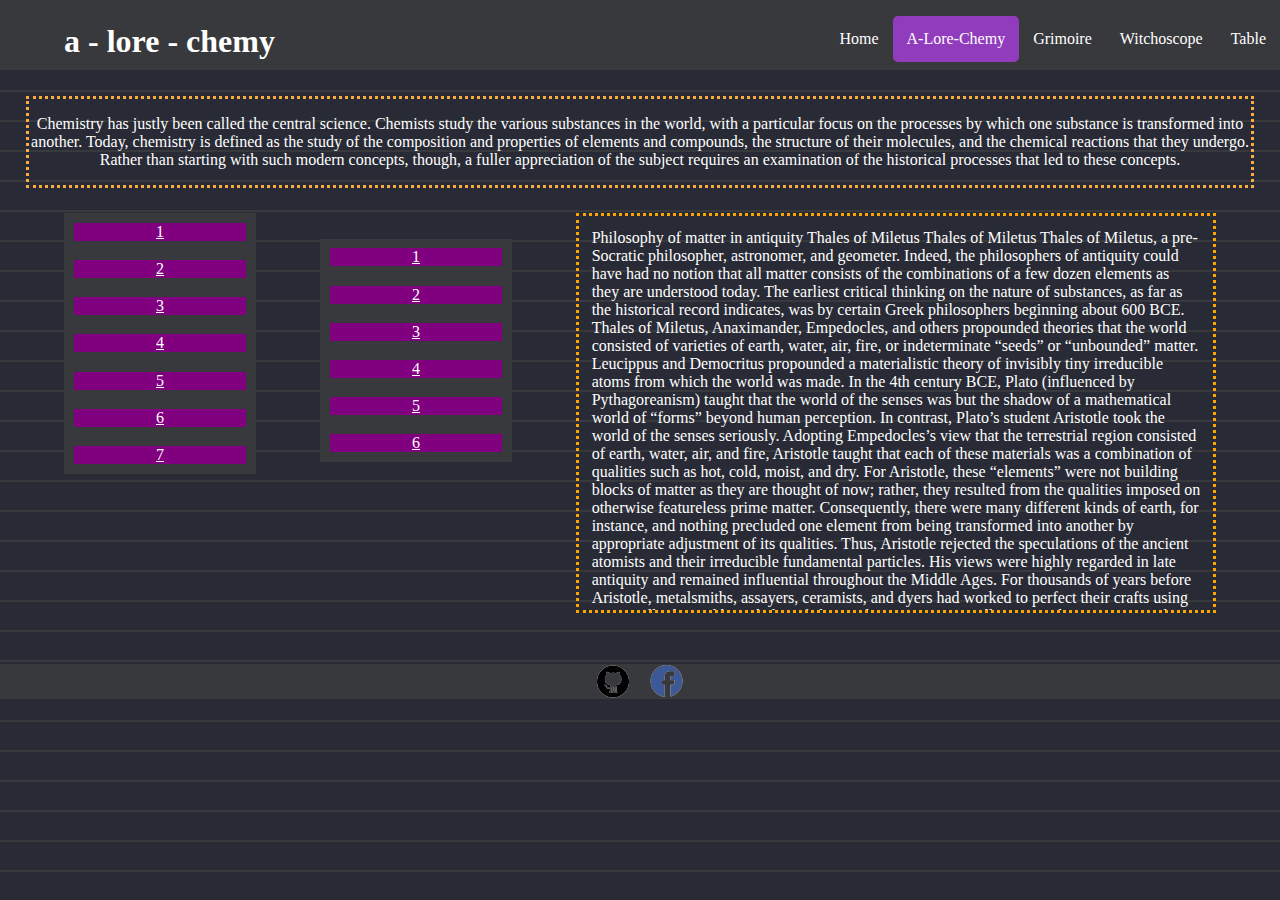
==== commit a6f376b2: "Update alorechemy.html" ====
--- a/htdocs/alorechemy.html
+++ b/htdocs/alorechemy.html
@@ -45,7 +45,7 @@
 					<a href="#">5</a>
 					<a href="#">6</a>
 				</section>
-				<aside id="aside"><pre>
+				<aside id="aside">
 					<p>Philosophy of matter in antiquity
 Thales of Miletus
 Thales of Miletus
@@ -191,7 +191,7 @@
 In 1985 Richard Smalley and Robert Curl at Rice University in Houston, Tex., collaborating with Harold Kroto of the University of Sussex in Brighton, Eng., discovered a fundamental new form of carbon, possessing molecules consisting solely of 60 carbon atoms. They named it buckminsterfullerene (later nicknamed “buckyball”), after Buckminster Fuller, the inventor of the geodesic dome. Research on fullerenes has accelerated since 1990, when a method was announced for producing buckyballs in large quantities and practical applications appeared likely. In 1991 Science magazine named buckminsterfullerene their “molecule of the year.”
 
 Two centuries ago, Lavoisier’s chemical revolution could still be questioned by the English émigré Joseph Priestley. A century ago, the physical reality of the atom was still doubted by some. Today, chemists can maneuver atoms one by one with a scanning tunneling microscope, and other techniques of what has become known as nanotechnology are in rapid development. The history of chemistry is an extraordinary story.</p>
-				</pre></aside>
+				</aside>
 			</section>
 		</section>
 		<script type="text/javascript">
